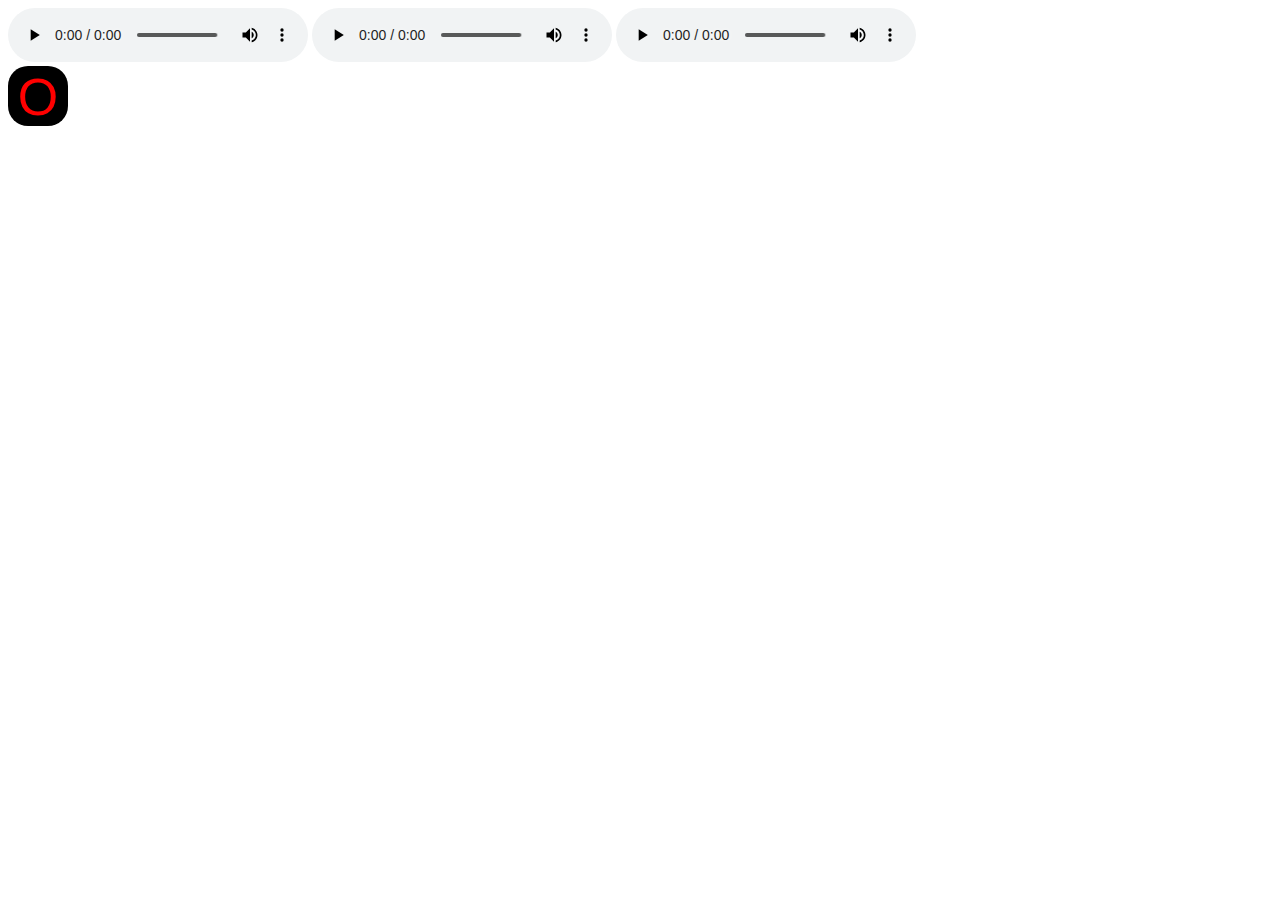
==== lab3/index.html @ 7f57dc2e "Add files via upload" ====
<!DOCTYPE html>
<html lang="en">
<head>
    <meta charset="UTF-8">
    <meta name="viewport" content="width=device-width, initial-scale=1.0">
    <title>Document</title>
    <link rel="stylesheet" href="style.css">
</head>
<body>
    <audio src="./sounds/clap.wav" controls data-key="z" id="s1"></audio>
    <audio src="./sounds/kick.wav" controls data-key="x" id="s2"></audio>
    <audio src="./sounds/hihat.wav" controls data-key="c" id="s3"></audio>
    <div class="container">
        <div class="channels">
            <button id='recordChannelOne' class="channelone">
                O
            </button>
        </div>
    </div>

    <script src="script.js"></script>
</body>
</html>
---- lab3/style.css ----
.channelone {
    width: 60px;
    height: 60px;
    font-size: 52px;
    color: red;
    border: 0;
    background-color: black;
    border-radius: 20px;
}
.channelone:hover {
    cursor: pointer;
}
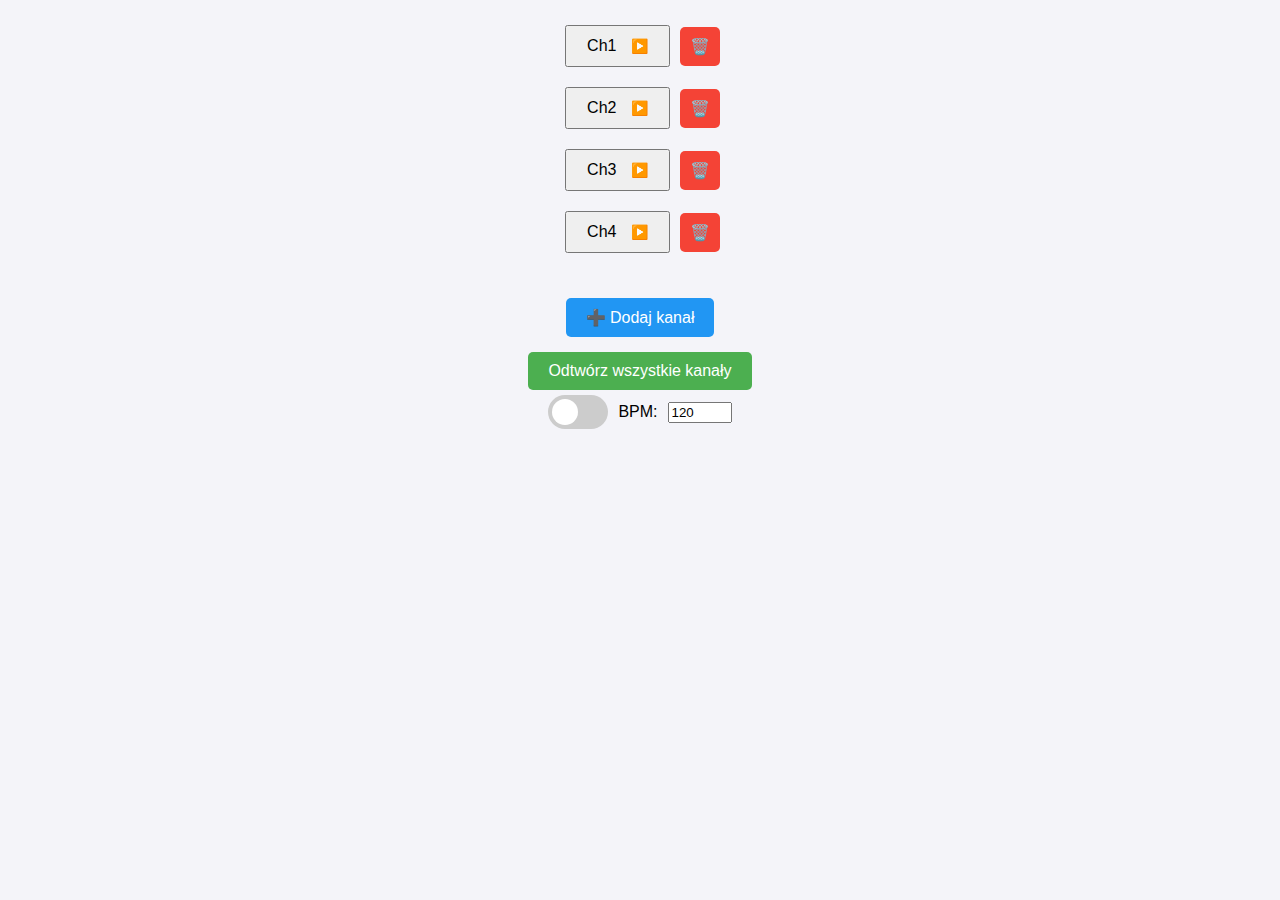
==== commit 5a5f450b: "Add files via upload" ====
--- a/lab3/index.html
+++ b/lab3/index.html
@@ -3,21 +3,51 @@
 <head>
     <meta charset="UTF-8">
     <meta name="viewport" content="width=device-width, initial-scale=1.0">
-    <title>Document</title>
+    <title>Drumkit</title>
     <link rel="stylesheet" href="style.css">
 </head>
 <body>
-    <audio src="./sounds/clap.wav" controls data-key="z" id="s1"></audio>
-    <audio src="./sounds/kick.wav" controls data-key="x" id="s2"></audio>
-    <audio src="./sounds/hihat.wav" controls data-key="c" id="s3"></audio>
     <div class="container">
-        <div class="channels">
-            <button id='recordChannelOne' class="channelone">
-                O
-            </button>
+        <div class="channels" id="channels">
+            <div class="channel">
+                <button class="channel-btn">Ch1 <span class="play-icon">▶️</span></button>
+                <button class="delete-btn">🗑️</button>
+            </div>
+            <div class="channel">
+                <button class="channel-btn">Ch2 <span class="play-icon">▶️</span></button>
+                <button class="delete-btn">🗑️</button>
+            </div>
+            <div class="channel">
+                <button class="channel-btn">Ch3 <span class="play-icon">▶️</span></button>
+                <button class="delete-btn">🗑️</button>
+            </div>
+            <div class="channel">
+                <button class="channel-btn">Ch4 <span class="play-icon">▶️</span></button>
+                <button class="delete-btn">🗑️</button>
+            </div>
+        </div>
+        <button id="addChannel" class="add-channel-btn">➕ Dodaj kanał</button>
+        <button id="playAllChannels" class="play-all-btn">Odtwórz wszystkie kanały</button>
+        <div class="metronome">
+            <label class="switch">
+                <input type="checkbox" id="metronomeToggle">
+                <span class="slider round"></span>
+            </label>
+            <label for="bpm">BPM:</label>
+            <input type="number" id="bpm" value="120" min="60" max="200">
+        </div>
+        <div class="sounds">
+            <audio src="./sounds/clap.wav" data-key="z" id="s1"></audio>
+            <audio src="./sounds/kick.wav" data-key="x" id="s2"></audio>
+            <audio src="./sounds/hihat.wav" data-key="c" id="s3"></audio>
+            <audio src="./sounds/boom.wav" data-key="v" id="s4"></audio>
+            <audio src="./sounds/openhat.wav" data-key="b" id="s5"></audio>
+            <audio src="./sounds/ride.wav" data-key="n" id="s6"></audio>
+            <audio src="./sounds/snare.wav" data-key="m" id="s7"></audio>
+            <audio src="./sounds/tom.wav" data-key="a" id="s8"></audio>
+            <audio src="./sounds/tink.wav" data-key="s" id="s9"></audio>
         </div>
     </div>
-
     <script src="script.js"></script>
 </body>
-</html>+</html>
--- a/lab3/style.css
+++ b/lab3/style.css
@@ -1,12 +1,148 @@
-.channelone {
-    width: 60px;
-    height: 60px;
-    font-size: 52px;
-    color: red;
-    border: 0;
-    background-color: black;
-    border-radius: 20px;
+body {
+    font-family: Arial, sans-serif;
+    background-color: #f4f4f9;
+    margin: 0;
+    padding: 20px;
+    display: flex;
+    flex-direction: column;
+    align-items: center;
+    height: 100vh;
+    box-sizing: border-box;
 }
-.channelone:hover {
+
+h1 {
+    margin-bottom: 20px;
+}
+
+.container {
+    display: flex;
+    flex-direction: column;
+    align-items: center;
+}
+
+.channels {
+    margin-bottom: 20px;
+}
+
+.channel {
+    display: flex;
+    align-items: center;
+    margin-bottom: 10px;
+}
+
+.channel-btn {
+    padding: 10px 20px;
+    margin: 5px;
+    font-size: 16px;
     cursor: pointer;
-}+    position: relative;
+}
+
+.channel-btn.recording {
+    background-color: red;
+    color: white;
+}
+
+.play-icon {
+    font-size: 14px;
+    margin-left: 10px;
+    cursor: pointer;
+}
+
+.delete-btn {
+    padding: 10px;
+    margin-left: 5px;
+    font-size: 16px;
+    cursor: pointer;
+    background-color: #f44336;
+    color: white;
+    border: none;
+    border-radius: 5px;
+}
+
+.add-channel-btn {
+    padding: 10px 20px;
+    margin: 10px;
+    font-size: 16px;
+    cursor: pointer;
+    background-color: #2196F3;
+    color: white;
+    border: none;
+    border-radius: 5px;
+}
+
+.metronome {
+    display: flex;
+    align-items: center;
+    margin-bottom: 20px;
+}
+
+.metronome label {
+    margin-right: 10px;
+}
+
+.sounds {
+    display: none;
+}
+
+.switch {
+  position: relative;
+  display: inline-block;
+  width: 60px;
+  height: 34px;
+}
+
+.switch input {
+  opacity: 0;
+  width: 0;
+  height: 0;
+}
+
+.slider {
+  position: absolute;
+  cursor: pointer;
+  top: 0;
+  left: 0;
+  right: 0;
+  bottom: 0;
+  background-color: #ccc;
+  transition: .4s;
+}
+
+.slider:before {
+  position: absolute;
+  content: "";
+  height: 26px;
+  width: 26px;
+  left: 4px;
+  bottom: 4px;
+  background-color: white;
+  transition: .4s;
+}
+
+input:checked + .slider {
+  background-color: #2196F3;
+}
+
+input:checked + .slider:before {
+  transform: translateX(26px);
+}
+
+.slider.round {
+  border-radius: 34px;
+}
+
+.slider.round:before {
+  border-radius: 50%;
+}
+
+.play-all-btn {
+    padding: 10px 20px;
+    margin: 5px;
+    font-size: 16px;
+    cursor: pointer;
+    background-color: #4CAF50;
+    color: white;
+    border: none;
+    border-radius: 5px;
+}
